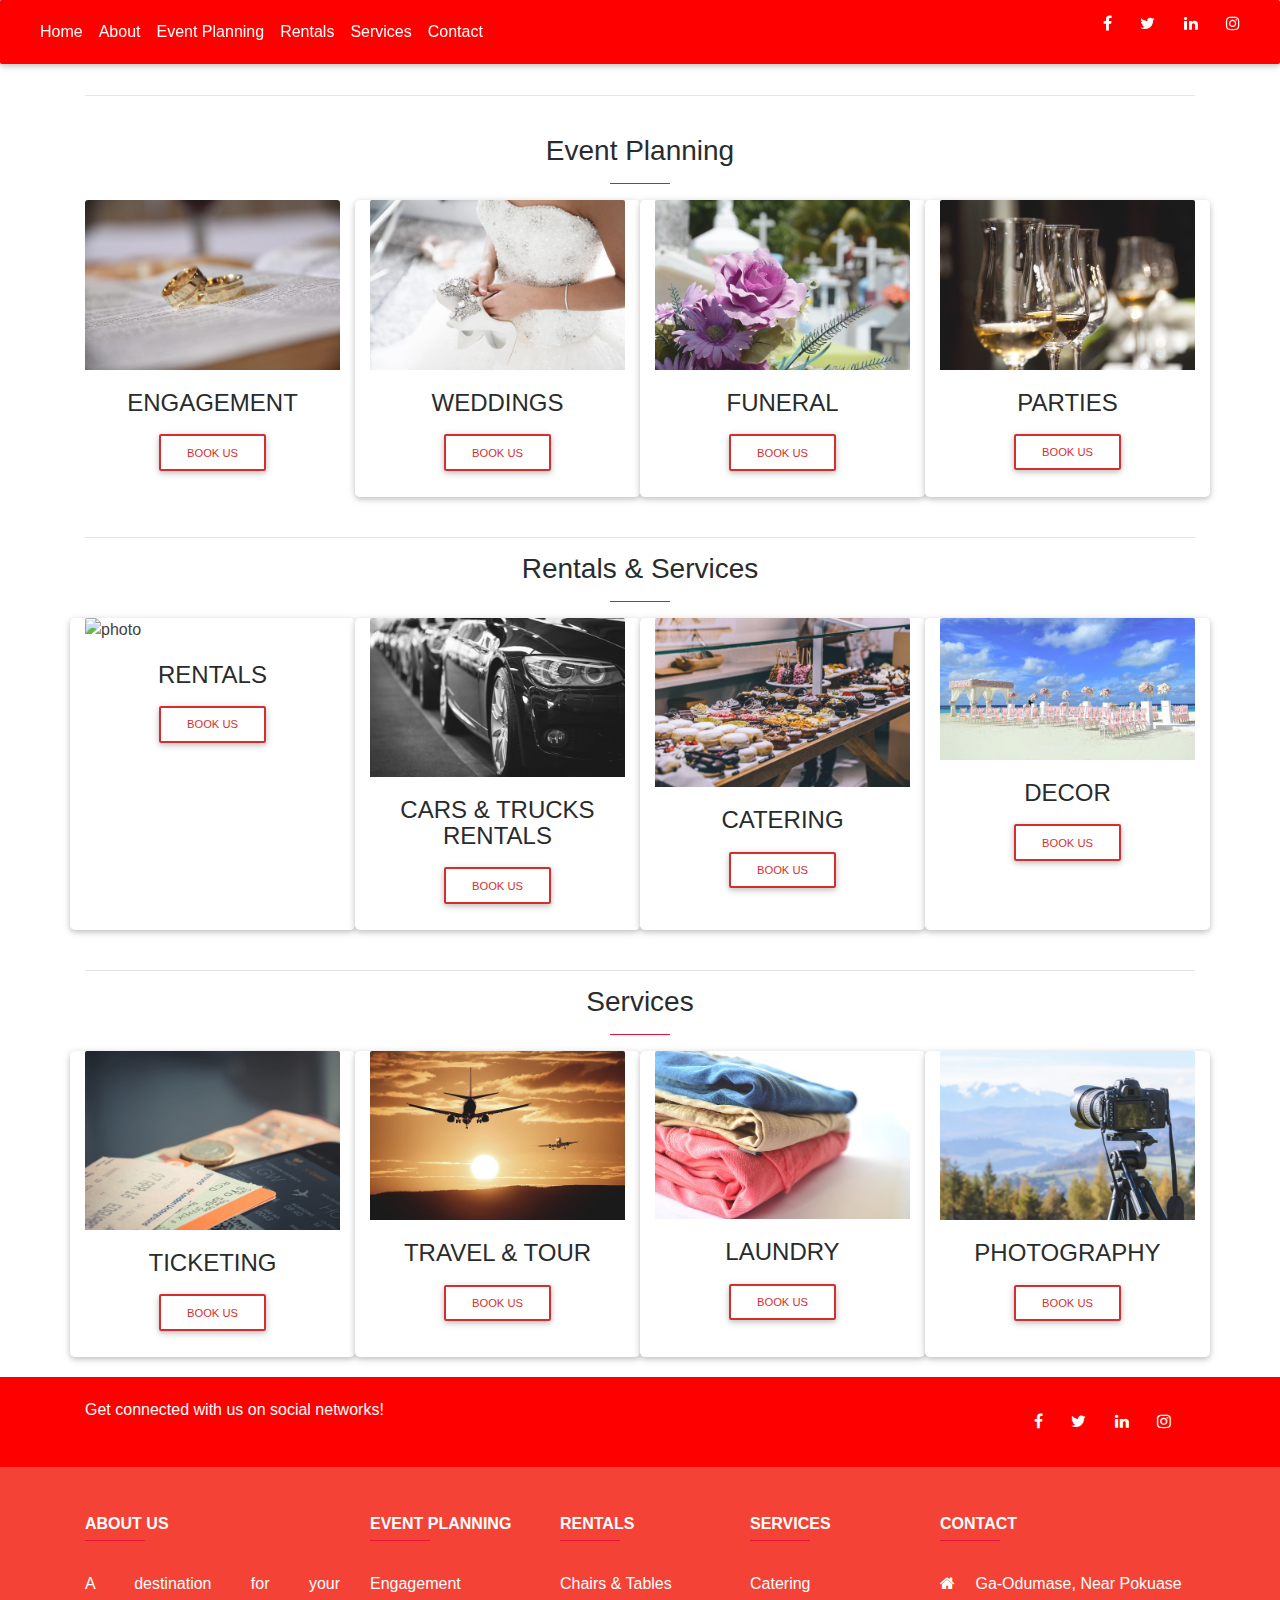
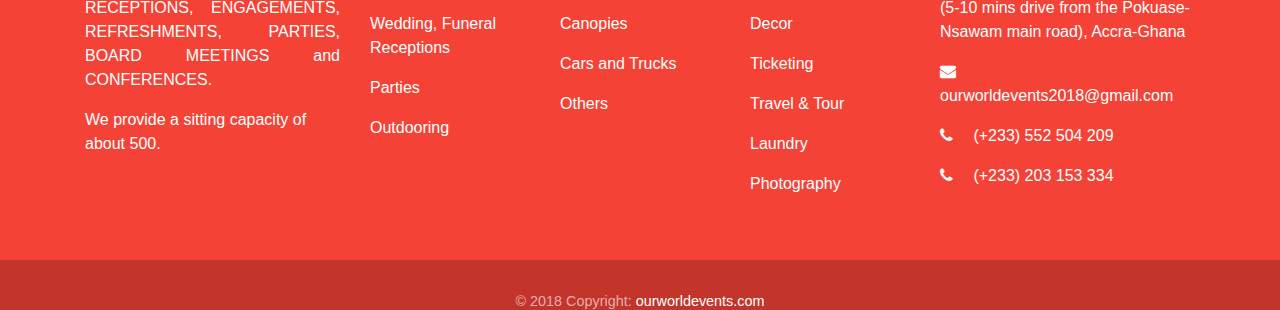
==== index.html @ f48498ad "Add files via upload" ====
<!DOCTYPE html>
<html lang="en">

<head>
    <meta charset="utf-8">
    <meta name="viewport" content="width=device-width, initial-scale=1, shrink-to-fit=no">
    <meta http-equiv="x-ua-compatible" content="ie=edge">
    <title>Our World Events Place</title>
    <!-- Font Awesome -->
    <link rel="stylesheet" href="https://cdnjs.cloudflare.com/ajax/libs/font-awesome/4.7.0/css/font-awesome.min.css">
    <!-- Bootstrap core CSS -->
    <link href="css/bootstrap.min.css" rel="stylesheet">
    <!-- Material Design Bootstrap -->
    <link href="css/mdb.min.css" rel="stylesheet">
    <!-- Your custom styles (optional) -->
    <link href="css/style.css" rel="stylesheet">
</head>

<body>

<!-- Start your project here-->
<div style="height: 100vh">
         <!--Navbar-->
  <nav class="navbar navbar-expand-lg navbar-dark fixed-top scrolling-navbar" style="background-color: #FF0000;">

      <!-- Collapse button -->
      <button class="navbar-toggler" type="button" data-toggle="collapse" data-target="#navbarSupportedContent2" aria-controls="navbarSupportedContent2"
          aria-expanded="false" aria-label="Toggle navigation"><span class="navbar-toggler-icon"></span></button>

      <!-- Collapsible content -->
      <div class="collapse navbar-collapse" id="navbarSupportedContent2">

          <!-- Links -->
          <ul class="navbar-nav mr-auto">
              <logo class="nav-item">
                <a class="navbar-brand" href="http://accugeospatial.com/">
                   <!-- <img src="http://accugeospatial.com/assets/img/accu_logo.png" height="20" alt="">-->
                </a>
              </logo>
			  <li class="nav-item">
                  <a href="#" class="nav-link waves-light" mdbRippleRadius>Home</a>
              </li>
              <li class="nav-item">
                  <a href="about-contact.html#about" class="nav-link waves-light" mdbRippleRadius>About</a>
              </li>
			  <li class="nav-item">
                  <a href="#event" class="nav-link waves-light" mdbRippleRadius>Event Planning</a>
              </li>
			  <li class="nav-item">
                  <a href="#rental-service" class="nav-link waves-light" mdbRippleRadius>Rentals</a>
              </li>
              <li class="nav-item dropdown mega-dropdown">
                  <a href="#service" class="nav-link waves-light" mdbRippleRadius>Services</a>
              </li>
              <li class="nav-item">
                  <a href="about-contact.html#contact" class="nav-link waves-light" mdbRippleRadius>Contact</a>
              </li>
          </ul>
          <!-- Links -->



          <!--Grid column-->
          <ul>
              <!--Facebook-->
              <a class="fb-ic ml-0" href="https://www.facebook.com/ourworldevents.cent.9" target="blank">
                  <i class="fa fa-facebook white-text mr-lg-4"> </i>
              </a>
              <!--Twitter-->
              <a class="tw-ic" href="https://twitter.com/AccuGeo" target="blank">
                  <i class="fa fa-twitter white-text mr-lg-4"> </i>
              </a>
              <!--Linkedin-->
              <a class="li-ic" href="https://www.linkedin.com/company/15237873/"  target="blank">
                  <i class="fa fa-linkedin white-text mr-lg-4"> </i>
              </a>
              <!--Instagram-->
              <a class="ins-ic" href="https://www.instagram.com/accugeospatial_mapping/"  target="blank">
                  <i class="fa fa-instagram white-text mr-lg-4"> </i>
              </a>
          </ul>
          <!--Grid column-->

      </div>
      <!-- Collapsible content -->

  </nav>
  <!--/.Navbar-->
  
  
<!--Carousel Wrapper-->
<div id="carousel-thumb" class="carousel slide carousel-fade carousel-thumbnails" data-ride="carousel">
    <!--Slides-->
    <div class="carousel-inner" role="listbox">
        <div class="carousel-item active">
            <img class="d-block w-100" src="img/event_venue.png" alt="First slide">
        </div>
        <div class="carousel-item">
            <img class="d-block w-100" src="img/event_park.png" alt="Second slide">
        </div>
        <div class="carousel-item">
            <img class="d-block w-100" src="img/event_night.png" alt="Third slide">
        </div>
    </div>
    <!--/.Slides-->
    <!--Controls-->
    <a class="carousel-control-prev" href="#carousel-thumb" role="button" data-slide="prev">
        <span class="carousel-control-prev-icon" aria-hidden="true"></span>
        <span class="sr-only">Previous</span>
    </a>
    <a class="carousel-control-next" href="#carousel-thumb" role="button" data-slide="next">
        <span class="carousel-control-next-icon" aria-hidden="true"></span>
        <span class="sr-only">Next</span>
    </a>
    <!--/.Controls-->
    <ol class="carousel-indicators">
        <li data-target="#carousel-thumb" data-slide-to="0" class="active"> <img class="d-block w-100" src="https://mdbootstrap.com/img/Photos/Others/Carousel-thumbs/img%20(88).jpg" class="img-fluid"></li>
        <li data-target="#carousel-thumb" data-slide-to="1"><img class="d-block w-100" src="https://mdbootstrap.com/img/Photos/Others/Carousel-thumbs/img%20(121).jpg" class="img-fluid"></li>
        <li data-target="#carousel-thumb" data-slide-to="2"><img class="d-block w-100" src="https://mdbootstrap.com/img/Photos/Others/Carousel-thumbs/img%20(31).jpg" class="img-fluid"></li>
    </ol>
</div>
<!--/.Carousel Wrapper-->
	<!-- Marquee Code -->
	<marquee class="GeneratedMarquee red-text" direction="left" scrollamount="8" behavior="scroll">A destination for your Receptions, Engagements, Refreshments, Parties, Board Meetings and Conferences. <a class="btn btn-danger btn-md" href="https://goo.gl/9cqdmE" target="_blank">Book Us Now!!!</a></marquee>

 
<div class="container">
	
	<hr>
	</br>	
		<h3 id="event" class="text-center">Event Planning</h3>
		<hr class="red accent-3" style="width: 60px;">
		<div class="row wow">
			<!--Card-->
            <div class="col-sm-3" card ">
                <!--Card image-->
                <div class="view">
                    <img src="img/engagement.jpeg" class="card-img-top" alt="photo">
                    <a href="#">
                        <div class="mask rgba-white-slight"></div>
                    </a>
                </div>

                <!--Card content-->
                <div class="card-body text-center">
                    <!--Title-->
                    <h4 class="card-title">ENGAGEMENT</h4>
                    <!--Text-->
                    <a href="#" class="btn btn-outline-red btn-md waves-effect">Book Us</a>
                </div>
            </div>
            <!--/.Card-->
			<div class="col-sm-3 card">
                <!--Card image-->
                <div class="view">
                    <img src="img/wedding.jpeg" class="card-img-top" alt="photo">
                    <a href="#">
                        <div class="mask rgba-white-slight"></div>
                    </a>
                </div>

                <!--Card content-->
                <div class="card-body text-center">
                    <!--Title-->
                    <h4 class="card-title">WEDDINGS</h4>
                    <!--Text-->
                    <a href="#" class="btn btn-outline-red btn-md waves-effect">Book Us</a>
                </div>
			</div>
			<div class="col-sm-3 card">
                <!--Card image-->
                <div class="view">
                    <img src="img/funerals.jpg" class="card-img-top" alt="photo">
                    <a href="#">
                        <div class="mask rgba-white-slight"></div>
                    </a>
                </div>

                <!--Card content-->
                <div class="card-body text-center">
                    <!--Title-->
                    <h4 class="card-title">FUNERAL</h4>
                    <!--Text-->
                    <a href="#" class="btn btn-outline-red btn-md waves-effect">Book Us</a>
                </div>
			</div>
			<div class="col-sm-3 card">
                <!--Card image-->
                <div class="view">
                    <img src="img/party.jpg" class="card-img-top" alt="photo">
                    <a href="#">
                        <div class="mask rgba-white-slight"></div>
                    </a>
                </div>

                <!--Card content-->
                <div class="card-body text-center">
                    <!--Title-->
                    <h4 class="card-title">PARTIES</h4>
                    <!--Text-->
                    <a href="#" class="btn btn-outline-red btn-md waves-effect">Book Us</a>
                </div>
			</div>
		</div>
		</br>
		<hr>
		<h3 id="rental-service" class="text-center">Rentals & Services</h3>
		<hr class="red accent-3" style="width: 60px;">
		<div class="row">
			<!--Card-->
            <div class="col-sm-3 card ">
                <!--Card image-->
                <div class="view">
                    <img src="img/rental.png" class="card-img-top" alt="photo">
                    <a href="#">
                        <div class="mask rgba-white-slight"></div>
                    </a>
                </div>

                <!--Card content-->
                <div class="card-body text-center">
                    <!--Title-->
                    <h4 class="card-title">RENTALS</h4>
                    <!--Text-->
                    <a href="#" class="btn btn-outline-red btn-md waves-effect">Book Us</a>
                </div>
            </div>
            <!--/.Card-->
			<div class="col-sm-3 card">
                <!--Card image-->
                <div class="view">
                    <img src="img/cars.jpeg" class="card-img-top" alt="photo">
                    <a href="#">
                        <div class="mask rgba-white-slight"></div>
                    </a>
                </div>

                <!--Card content-->
                <div class="card-body text-center">
                    <!--Title-->
                    <h4 class="card-title">CARS & TRUCKS RENTALS</h4>
                    <!--Text-->
                    <a href="#" class="btn btn-outline-red btn-md waves-effect">Book Us</a>
                </div>
			</div>
			<div class="col-sm-3 card">
                <!--Card image-->
                <div class="view">
                    <img src="img/catering.jpeg" class="card-img-top" alt="photo">
                    <a href="#">
                        <div class="mask rgba-white-slight"></div>
                    </a>
                </div>

                <!--Card content-->
                <div class="card-body text-center">
                    <!--Title-->
                    <h4 class="card-title">CATERING</h4>
                    <!--Text-->
                    <a href="#" class="btn btn-outline-red btn-md waves-effect">Book Us</a>
                </div>
			</div>
			<div class="col-sm-3 card">
                <!--Card image-->
                <div class="view">
                    <img src="img/decor.jpeg" class="card-img-top" alt="photo">
                    <a href="#">
                        <div class="mask rgba-white-slight"></div>
                    </a>
                </div>

                <!--Card content-->
                <div class="card-body text-center">
                    <!--Title-->
                    <h4 class="card-title">DECOR</h4>
                    <!--Text-->
                    <a href="#" class="btn btn-outline-red btn-md waves-effect">Book Us</a>
                </div>
			</div>
		</div>
		</br>
		<hr>
		<h3 id="service" class="text-center">Services</h3>
		<hr class="red accent-3" style="width: 60px;">
		<div class="row">
			<!--Card-->
            <div class="col-sm-3 card ">
                <!--Card image-->
                <div class="view">
                    <img src="img/ticketing.jpeg" class="card-img-top" alt="photo">
                    <a href="#">
                        <div class="mask rgba-white-slight"></div>
                    </a>
                </div>

                <!--Card content-->
                <div class="card-body text-center">
                    <!--Title-->
                    <h4 class="card-title">TICKETING</h4>
                    <!--Text-->
                    <a href="#" class="btn btn-outline-red btn-md waves-effect">Book Us</a>
                </div>
            </div>
            <!--/.Card-->
			<div class="col-sm-3 card">
                <!--Card image-->
                <div class="view">
                    <img src="img/travel_tour.jpg" class="card-img-top" alt="photo">
                    <a href="#">
                        <div class="mask rgba-white-slight"></div>
                    </a>
                </div>

                <!--Card content-->
                <div class="card-body text-center">
                    <!--Title-->
                    <h4 class="card-title">TRAVEL & TOUR</h4>
                    <!--Text-->
                    <a href="#" class="btn btn-outline-red btn-md waves-effect">Book Us</a>
                </div>
			</div>
			<div class="col-sm-3 card">
                <!--Card image-->
                <div class="view">
                    <img src="img/laundry.jpg" class="card-img-top" alt="photo">
                    <a href="#">
                        <div class="mask rgba-white-slight"></div>
                    </a>
                </div>

                <!--Card content-->
                <div class="card-body text-center">
                    <!--Title-->
                    <h4 class="card-title">LAUNDRY</h4>
                    <!--Text-->
                    <a href="#" class="btn btn-outline-red btn-md waves-effect">Book Us</a>
                </div>
			</div>
			<div class="col-sm-3 card">
                <!--Card image-->
                <div class="view">
                    <img src="img/photography.jpeg" class="card-img-top" alt="photo">
                    <a href="#">
                        <div class="mask rgba-white-slight"></div>
                    </a>
                </div>

                <!--Card content-->
                <div class="card-body text-center">
                    <!--Title-->
                    <h4 class="card-title">PHOTOGRAPHY</h4>
                    <!--Text-->
                    <a href="#" class="btn btn-outline-red btn-md waves-effect">Book Us</a>
                </div>
			</div>
		</div>	

</div> 
  
  
  <!--Footer-->
<footer class="page-footer font-small red  pt-0">

    <div style="background-color: #FF0000;">
        <div class="container">
            <!--Grid row-->
            <div class="row py-4 d-flex align-items-center">

                <!--Grid column-->
                <div class="col-12 col-md-5 text-left mb-4 mb-md-0">
                    <h6 class="mb-0 white-text text-center text-md-left">
                        <strong>Get connected with us on social networks!</strong>
                    </h6>
                </div>
                <!--Grid column-->

                <!--Grid column-->
                <div class="col-12 col-md-7 text-center text-md-right">
                    <!--Facebook-->
                    <a class="fb-ic ml-0" href="https://www.facebook.com/accugeospatial/" target="blank">
                        <i class="fa fa-facebook white-text mr-lg-4"> </i>
                    </a>
                    <!--Twitter-->
                    <a class="tw-ic" href="https://twitter.com/AccuGeo" target="blank">
                        <i class="fa fa-twitter white-text mr-lg-4"> </i>
                    </a>
                    <!--Linkedin-->
                    <a class="li-ic" href="https://www.linkedin.com/company/15237873/"  target="blank">
                        <i class="fa fa-linkedin white-text mr-lg-4"> </i>
                    </a>
                    <!--Instagram-->
                    <a class="ins-ic" href="https://www.instagram.com/accugeospatial_mapping/"  target="blank">
                        <i class="fa fa-instagram white-text mr-lg-4"> </i>
                    </a>
                </div>
                <!--Grid column-->

            </div>
            <!--Grid row-->
        </div>
    </div>

    <!--Footer Links-->
    <div class="container mt-5 mb-4 text-center text-md-left">
        <div class="row mt-3">
            <!--First column-->
            <div class="col-md-3 col-lg-4 col-xl-3 mb-4 white-text">
                <h6 class="text-uppercase font-weight-bold">
                    <strong>About Us</strong>
                </h6>
                <hr class="red accent-3 mb-4 mt-0 d-inline-block mx-auto" style="width: 60px;">
                <p style="text-align:justify;">A destination for your RECEPTIONS, ENGAGEMENTS, REFRESHMENTS, PARTIES, BOARD MEETINGS and CONFERENCES.</p>
				<p>We provide a sitting capacity of about 500.</p>
            </div>
			<!--First column-->

            <!--Second column-->
            <div class="col-md-2 col-lg-2 col-xl-2 mx-auto mb-4 white-text">
                <h6 class="text-uppercase font-weight-bold">
                    <strong>Event Planning</strong>
                </h6>
                <hr class="red accent-3 mb-4 mt-0 d-inline-block mx-auto" style="width: 60px;">
                <p>
                    <a href="https://www.esri.com/en-us/home" target="_blank" class="white-text">Engagement</a>
                </p>
                <p>
                    <a href="#!" class="white-text">Wedding, Funeral Receptions</a>
                </p>
                <p>
                    <a href="#!" class="white-text">Parties</a>
                </p>
                <p>
                    <a href="#!" class="white-text">Outdooring</a>
                </p>
            </div>
            <!--/.Second column-->

            <!--Third column-->
            <div class="col-md-3 col-lg-2 col-xl-2 mx-auto mb-4 white-text">
                <h6 class="text-uppercase font-weight-bold">
                    <strong>Rentals</strong>
                </h6>
                <hr class="red accent-3 mb-4 mt-0 d-inline-block mx-auto" style="width: 60px;">
                <p>
                    <a href="#!" class="white-text">Chairs & Tables</a>
                </p>
                <p>
                    <a href="#!" class="white-text">Canopies</a>
                </p>
                <p>
                    <a href="#!" class="white-text">Cars and Trucks</a>
                </p>
                <p>
                    <a href="#!" class="white-textt">Others</a>
                </p>
            </div>
            <!--/.Third column-->
			
			
			<!--Fourth column-->
            <div class="col-md-2 col-lg-2 col-xl-2 mx-auto mb-4 white-text">
                <h6 class="text-uppercase font-weight-bold">
                    <strong>Services</strong>
                </h6>
                <hr class="red accent-3 mb-4 mt-0 d-inline-block mx-auto" style="width: 60px;">
                <p>
                    <a href="#!" class="white-text">Catering</a>
                </p>
                <p>
                    <a href="#!" class="white-text">Decor</a>
                </p>
                <p>
                    <a href="#!" class="white-text">Ticketing</a>
                </p>
                <p>
                    <a href="#!" class="white-textt">Travel & Tour</a>
                </p>
				 <p>
                    <a href="#!" class="white-textt">Laundry</a>
                </p>
				<p>
                    <a href="#!" class="white-textt">Photography</a>
                </p>
            </div>
            <!--/.Fourth column-->
			

            <!--Fifth column-->
            <div class="col-md-2 col-lg-3 col-xl-3 white-text">
                <h6 class="text-uppercase font-weight-bold">
                    <strong>Contact</strong>
                </h6>
                <hr class="red accent-3 mb-4 mt-0 d-inline-block mx-auto" style="width: 60px;">
                <p>
                    <i class="fa fa-home mr-3"></i> Ga-Odumase, Near Pokuase (5-10 mins drive from the Pokuase-Nsawam main road), Accra-Ghana</p>
                <p>
                    <i class="fa fa-envelope mr-3"></i> ourworldevents2018@gmail.com</p>
                <p>
                    <i class="fa fa-phone mr-3"></i> (+233) 552 504 209</p>
				<p>
                    <i class="fa fa-phone mr-3"></i> (+233) 203 153 334</p>
            </div>
            <!--/.Fifth column-->
			

        </div>
    </div>
    <!--/.Footer Links-->

    <!-- Copyright-->
    <div class="footer-copyright py-3 text-center">
        © 2018 Copyright:
        <a href="#">
            <strong> ourworldevents.com</strong>
        </a>
    </div>
    <!--/.Copyright -->

</footer>
<!--/.Footer-->
  
  
  
  
</div>
    <!-- /Start your project here-->

    <!-- SCRIPTS -->
    <!-- JQuery -->
    <script type="text/javascript" src="js/jquery-3.1.1.min.js"></script>
    <!-- Bootstrap tooltips -->
    <script type="text/javascript" src="js/popper.min.js"></script>
    <!-- Bootstrap core JavaScript -->
    <script type="text/javascript" src="js/bootstrap.min.js"></script>
    <!-- MDB core JavaScript -->
    <script type="text/javascript" src="js/mdb.min.js"></script>
</body>

</html>
---- css/style.css ----
/* YOUR CUSTOM STYLES */

.navbar .mega-dropdown {
  position: static !important; }

.navbar .dropdown-menu.mega-menu {
  width: 100%;
  border: none;
  border-radius: 0; }
  .navbar .dropdown-menu.mega-menu a {
    padding: 0 0 0 0; }
    .navbar .dropdown-menu.mega-menu a.news-title-2 {
      font-weight: 500;
      font-size: 1.1rem;
      line-height: 1.5;
      -webkit-transition: .2s;
      transition: .2s;
      color: #fff !important; }
      .navbar .dropdown-menu.mega-menu a.news-title-2:hover {
        color: #d0d6e2 !important; }
  .navbar .dropdown-menu.mega-menu .sub-menu a.menu-item-2 {
    color: #fff !important; }
    .navbar .dropdown-menu.mega-menu .sub-menu a.menu-item-2:hover {
      color: #fff !important; }
  .navbar .dropdown-menu.mega-menu .sub-title {
    padding-bottom: 0.5rem;
    margin-bottom: 1rem;
    border-bottom: 1px solid #e0e0e0; }
  .navbar .dropdown-menu.mega-menu .mt-sm {
    margin-top: -3px; }
  .navbar .dropdown-menu.mega-menu .font-small {
    font-size: 0.85rem; }

    .container-about-st {
    position: relative;
    text-align: center;
    color: white;
  }

    .centered-about-st {
        position: absolute;
        top: 50%;
        left: 50%;
        transform: translate(-50%, -50%);
    }

    .container.gallery-container {
    background-color: #fff;
    color: #35373a;
    min-height: 100vh;
    border-radius: 20px;
    box-shadow: 0 8px 15px rgba(0, 0, 0, 0.06);
}

.gallery-container h1 {
    text-align: center;
    margin-top: 70px;
    font-family: 'Droid Sans', sans-serif;
    font-weight: bold;
}

.gallery-container p.page-description {
    text-align: center;
    max-width: 800px;
    margin: 25px auto;
    color: #888;
    font-size: 18px;
}

.tz-gallery {
    padding: 40px;
}

.tz-gallery .lightbox img {
    width: 100%;
    margin-bottom: 30px;
    transition: 0.2s ease-in-out;
    box-shadow: 0 2px 3px rgba(0,0,0,0.2);
}


.tz-gallery .lightbox img:hover {
    transform: scale(1.05);
    box-shadow: 0 8px 15px rgba(0,0,0,0.3);
}

.tz-gallery img {
    border-radius: 4px;
}

.baguetteBox-button {
    background-color: transparent !important;
}


@media(max-width: 768px) {
    body {
        padding: 0;
    }

    .container.gallery-container {
        border-radius: 0;
    }
}

.GeneratedMarquee {
font-family:'Comic Sans MS';
font-size:1.5em;
font-weight:bold;
line-height:1.3em;
color:#FF0000;
background-color:#FFFFFF;
}
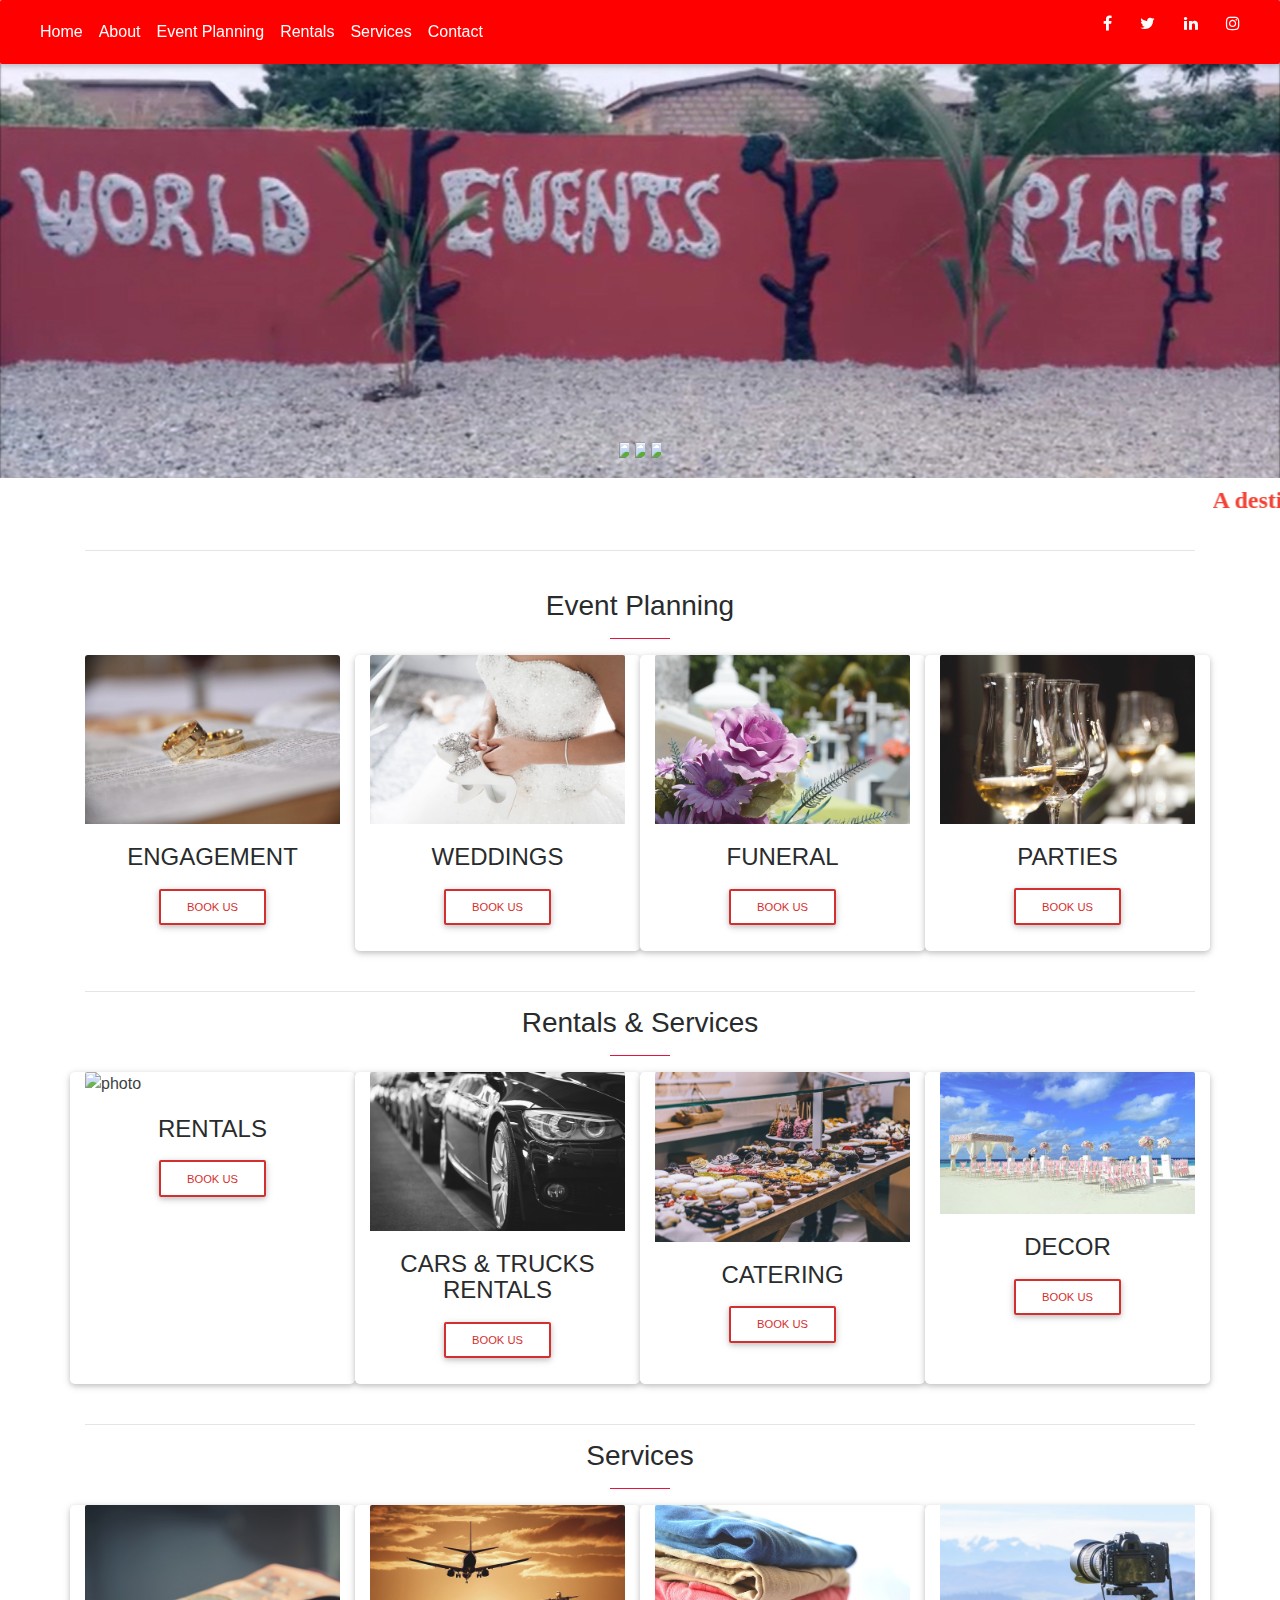
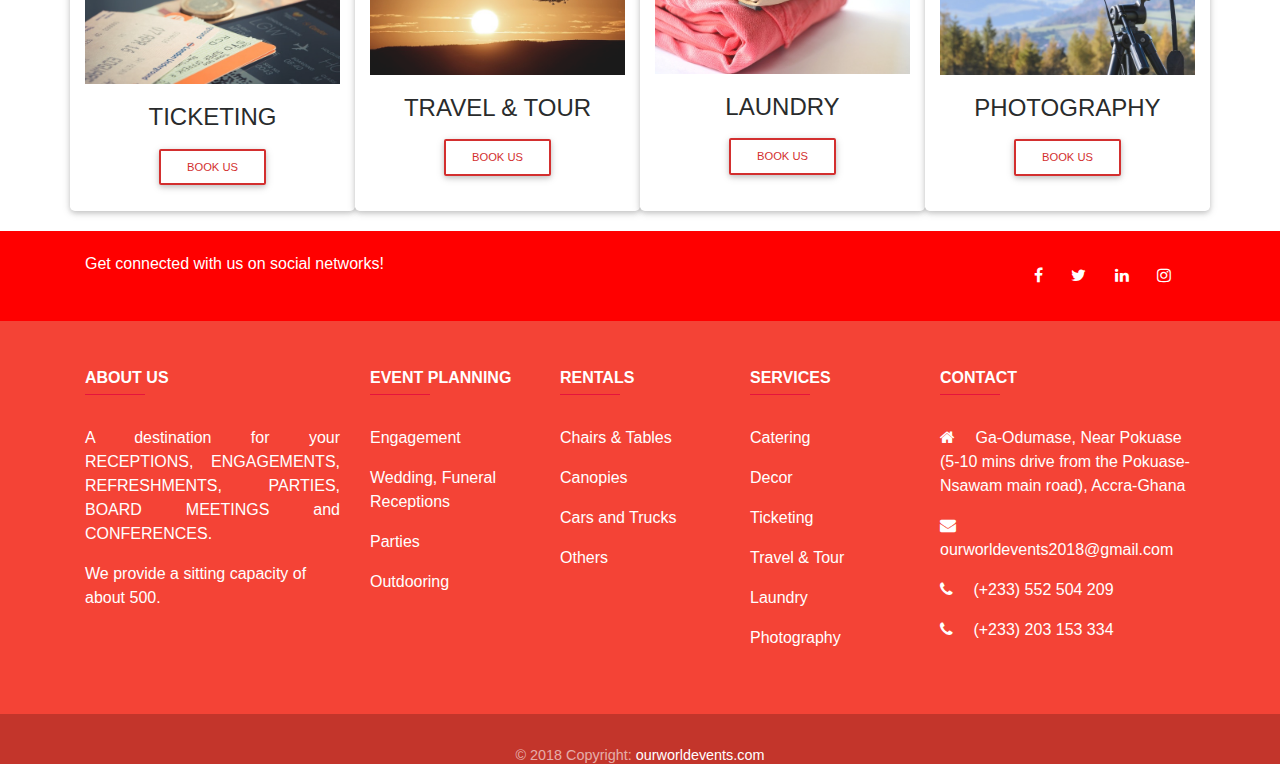
==== commit aaa24788: "Update index.html" ====
--- a/index.html
+++ b/index.html
@@ -93,13 +93,13 @@
     <!--Slides-->
     <div class="carousel-inner" role="listbox">
         <div class="carousel-item active">
-            <img class="d-block w-100" src="img/event_venue.png" alt="First slide">
+            <img class="d-block w-100" src="img/event_venue.PNG" alt="First slide">
         </div>
         <div class="carousel-item">
-            <img class="d-block w-100" src="img/event_park.png" alt="Second slide">
+            <img class="d-block w-100" src="img/event_park.PNG" alt="Second slide">
         </div>
         <div class="carousel-item">
-            <img class="d-block w-100" src="img/event_night.png" alt="Third slide">
+            <img class="d-block w-100" src="img/event_night.PNG" alt="Third slide">
         </div>
     </div>
     <!--/.Slides-->
